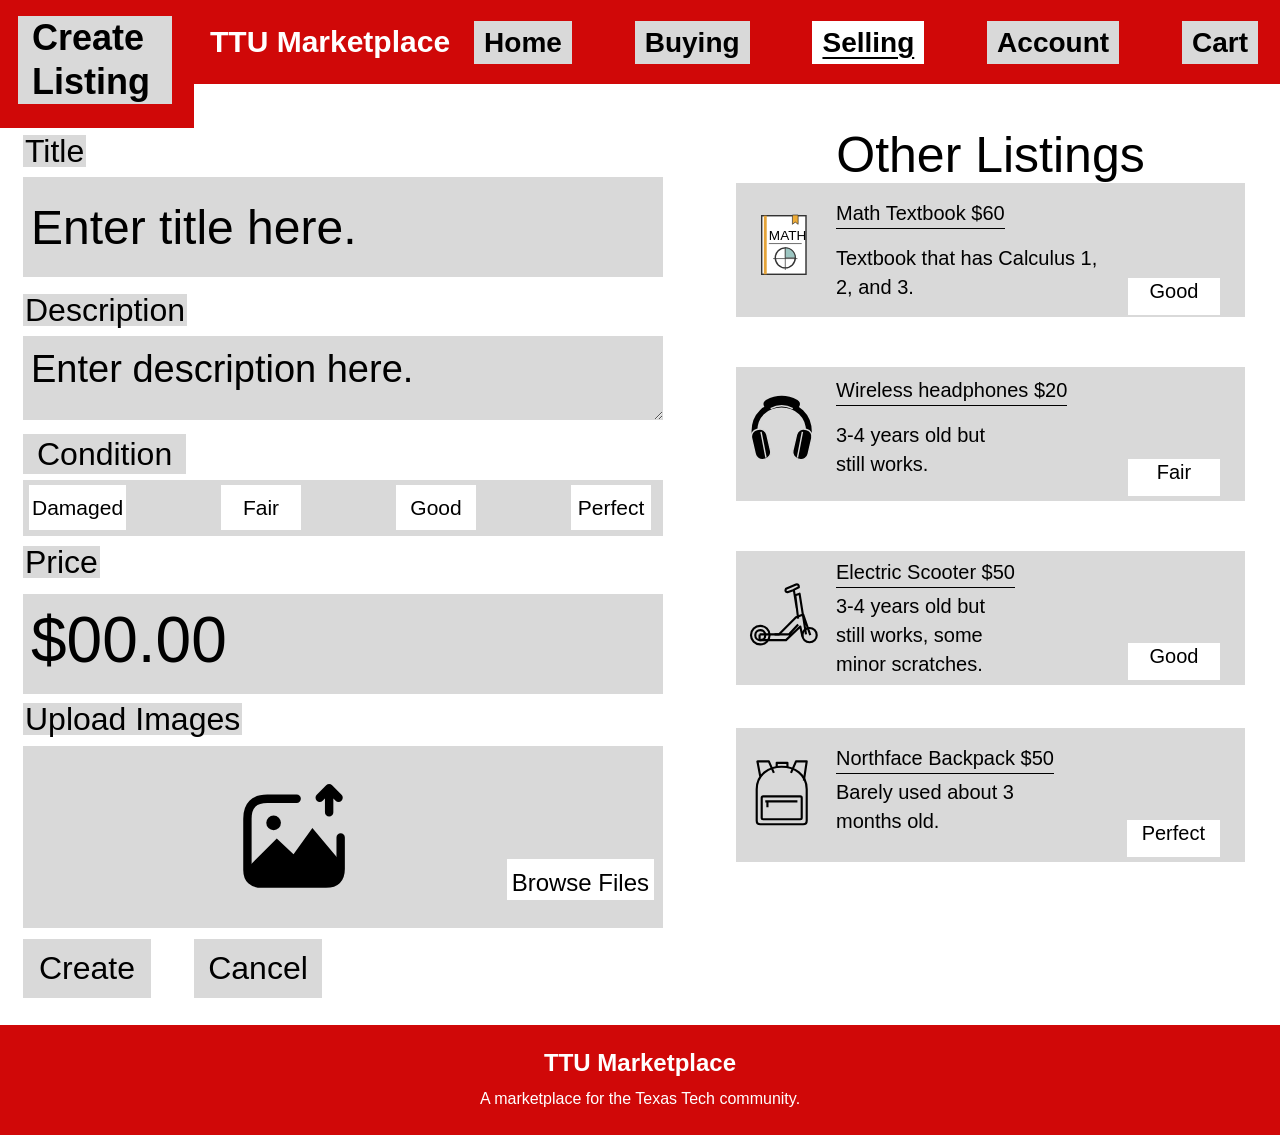
==== index.html @ 95446a42 "Add Alex Long Create Listing page files and individual report" ====
<!DOCTYPE html>
<!-- Alex Long — Create Listing page -->
<html lang="en">
<head>
  <meta charset="utf-8">
  <meta name="viewport" content="width=device-width, initial-scale=1">
  <title>Create Listing | TTU Marketplace</title>
  <link rel="stylesheet" href="css/styles.css">
</head>
<body>
  <header class="header"><div class="current-page"><span>Create<br>Listing</span></div><a class="brand" href="index.html">TTU Marketplace</a><nav aria-label="Main navigation"><a href="index.html">Home</a><a href="#other-listings">Buying</a><a href="#listing-form" aria-current="page">Selling</a><button type="button">Account</button><button type="button">Cart</button></nav></header>
  <main>
    <section aria-labelledby="create-listing-heading">
      <h1 id="create-listing-heading" class="visually-hidden">Create Listing</h1>
    <form id="listing-form" class="listing-form">
      <div class="field title-field"><label for="title">Title</label><input id="title" name="title" placeholder="Enter title here." required></div>
      <div class="field description-field"><label for="description">Description</label><textarea id="description" name="description" placeholder="Enter description here." required></textarea></div>
      <fieldset class="condition-field"><legend>Condition</legend><div class="conditions">
        <label><input type="radio" name="condition" value="Damaged" required><span>Damaged</span></label>
        <label><input type="radio" name="condition" value="Fair"><span>Fair</span></label>
        <label><input type="radio" name="condition" value="Good"><span>Good</span></label>
        <label><input type="radio" name="condition" value="Perfect"><span>Perfect</span></label>
      </div></fieldset>
      <div class="field price-field"><label for="price">Price</label><input id="price" name="price" type="number" min="0" step="0.01" inputmode="decimal" placeholder="$00.00" required></div>
      <div class="field upload-field"><label for="images">Upload Images</label><div class="upload-area"><img class="upload-icon" src="images/upload.svg" alt=""><label class="browse" for="images">Browse Files</label><input id="images" type="file" accept="image/*" multiple><span id="file-status" aria-live="polite"></span></div></div>
      <div class="actions"><button type="submit">Create</button><button type="reset">Cancel</button></div>
      <p id="form-status" role="status"></p>
    </form>
    </section>
    <section id="other-listings" class="other-listings" aria-labelledby="listings-heading">
      <h2 id="listings-heading">Other Listings</h2>
      <div class="cards">
        <article class="card"><img src="images/book.svg" alt="Math textbook"><div class="card-copy"><h2>Math Textbook $60</h2><p>Textbook that has Calculus 1,<br>2, and 3.</p></div><span class="badge">Good</span></article>
        <article class="card"><img src="images/headphones.svg" alt="Wireless headphones"><div class="card-copy"><h2>Wireless headphones $20</h2><p>3-4 years old but<br>still works.</p></div><span class="badge">Fair</span></article>
        <article class="card"><img src="images/scooter.svg" alt="Electric scooter"><div class="card-copy"><h2>Electric Scooter $50</h2><p>3-4 years old but<br>still works, some<br>minor scratches.</p></div><span class="badge">Good</span></article>
        <article class="card"><img src="images/backpack.svg" alt="Northface backpack"><div class="card-copy"><h2>Northface Backpack $50</h2><p>Barely used about 3<br>months old.</p></div><span class="badge">Perfect</span></article>
      </div>
    </section>
  </main>
  <footer class="footer"><a href="index.html">TTU Marketplace</a><p>A marketplace for the Texas Tech community.</p></footer>
  <script>
    const form = document.querySelector('form');
    const images = document.querySelector('#images');
    images.addEventListener('change', () => {
      document.querySelector('#file-status').textContent = images.files.length ? `${images.files.length} image(s) selected` : '';
    });
    form.addEventListener('reset', () => {
      document.querySelector('#file-status').textContent = '';
      document.querySelector('#form-status').textContent = '';
    });
    form.addEventListener('submit', event => {
      event.preventDefault();
      document.querySelector('#form-status').textContent = 'Listing preview complete. Publishing requires a connected marketplace service.';
    });
  </script>
</body>
</html>
---- css/styles.css ----
* { box-sizing: border-box; -webkit-font-smoothing: antialiased; }
html { min-height: 100%; }
a { text-decoration: none; }
button, input, textarea { font-family: inherit; }
button, a, label.browse { -webkit-tap-highlight-color: transparent; }
:focus-visible { outline: 2px solid #4a90e2; outline-offset: 3px; }

:root { font-family: Arial, Helvetica, sans-serif; color: #000; background: #fff; }
body { margin: 0; }
.header { height: 84px; background: #d00808; display: flex; align-items: center; position: relative; padding-left: 210px; gap: 40px; }
.current-page { position: absolute; top: 0; left: 0; width: 194px; height: 128px; background: #d00808; padding: 16px 22px 18px 18px; }
.current-page span { display: block; background: #d9d9d9; font-size: 36px; font-weight: 700; line-height: 44px; padding-left: 14px; }
.brand { color: white; font-size: 36px; font-weight: 700; white-space: nowrap; }
nav { display: flex; flex: 1; justify-content: space-between; align-items: center; padding-right: 22px; gap: 25px; }
nav a, nav button { background: #d9d9d9; color: #000; font-size: 36px; font-weight: 700; line-height: 43px; padding: 0 10px; border: 0; white-space: nowrap; }
main { display: grid; grid-template-columns: 640px 509px; justify-content: space-between; padding: 44px 78px 27px 23px; gap: 60px; }
.listing-form { padding-top: 7px; }
.field > label, legend { display: table; font-size: 32px; line-height: 32px; background: #d9d9d9; padding: 0 2px; margin-bottom: 10px; }
.field input:not([type=file]), textarea { display: block; border: 0; border-radius: 0; background: #d9d9d9; width: 100%; font: inherit; color: #000; padding: 12px 8px; }
input::placeholder, textarea::placeholder { color: #000; opacity: 1; }
.title-field input { height: 100px; font-size: 48px !important; }
.title-field { margin-bottom: 17px; }
.description-field textarea { height: 84px; resize: vertical; font-size: 46px; white-space: nowrap; }
.description-field { margin-bottom: 14px; }
fieldset { border: 0; padding: 0; margin: 0 0 10px; min-width: 0; }
legend { padding: 4px 14px; margin-bottom: 6px; line-height: 32px; }
.conditions { background: #d9d9d9; height: 56px; padding: 5px 12px 5px 6px; display: flex; justify-content: space-between; gap: 12px; }
.conditions label { position: relative; cursor: pointer; }
.conditions input { position: absolute; opacity: 0; }
.conditions span { display: grid; place-items: center; background: #fff; height: 45px; min-width: 106px; padding: 0 3px; font-size: 24px; }
.conditions input:checked + span { outline: 3px solid #d00808; outline-offset: -3px; }
.conditions input:focus-visible + span { outline: 3px solid #4a90e2; }
.price-field { margin-bottom: 9px; }
.price-field label { margin-bottom: 16px; }
.price-field input { height: 100px; font-size: 64px !important; padding-top: 3px !important; }
.upload-field > label { margin-bottom: 11px; }
.upload-area { height: 182px; background: #d9d9d9; position: relative; display: flex; align-items: center; justify-content: center; }
.upload-icon { width: 110px; height: 110px; margin-right: 100px; }
.browse { position: absolute; right: 9px; bottom: 28px; font-size: 24px; background: white; padding: 10px 5px 3px; cursor: pointer; }
input[type=file] { position: absolute; width: 1px; height: 1px; opacity: 0; }
.upload-area:focus-within { outline: 2px solid #4a90e2; }
#file-status { position: absolute; left: 12px; bottom: 10px; font-size: 16px; }
.actions { display: flex; gap: 43px; margin-top: 11px; }
.actions button { background: #d9d9d9; border: 0; font: inherit; font-size: 32px; width: 128px; height: 59px; cursor: pointer; }
#form-status { font-size: 16px; margin: 8px 0 0; }
#form-status:empty { display: none; }
.other-listings > h2 { text-align: center; font-size: 50px; font-weight: 400; line-height: 55px; margin: 0 0 0; white-space: nowrap; }
.cards { display: grid; gap: 50px; }
.card { height: 134px; background: #d9d9d9; position: relative; padding: 16px 12px 12px 120px; }
.card > img { position: absolute; width: 88px; height: 88px; left: 28px; top: 20px; object-fit: contain; }
.card h2 { display: table; font-size: 24px; font-weight: 400; line-height: 29px; margin: 0 0 15px; border-bottom: 1px solid black; white-space: nowrap; }
.card p { font-size: 24px; line-height: 29px; margin: 0; }
.badge { position: absolute; bottom: 2px; right: 25px; background: white; font-size: 24px; padding: 2px 15px 12px; min-width: 92px; text-align: center; }
.card:nth-child(2) { padding-left: 134px; padding-top: 9px; }
.card:nth-child(3) { padding-left: 134px; padding-top: 7px; }
.card:nth-child(3) h2, .card:nth-child(4) h2 { margin-bottom: 4px; }
.card:nth-child(4) { margin-top: -7px; }
.card:nth-child(4) .badge, .card:nth-child(2) .badge, .card:nth-child(3) .badge { bottom: 5px; }
@media (min-width: 1001px) and (max-width: 1439px) {
  .header { gap: 24px; }
  .brand { font-size: 30px; }
  nav { gap: 12px; }
  nav a, nav button { font-size: 28px; }
  main { grid-template-columns: minmax(0, 640px) minmax(360px, 509px); padding-right: 35px; gap: 55px; }
  .description-field textarea { font-size: 38px; }
  .card { padding-left: 100px !important; }
  .card > img { left: 10px; width: 75px; }
  .card h2, .card p, .badge { font-size: 20px; }
  .conditions span { min-width: 80px; font-size: 21px; }
}
@media (max-width: 1000px) {
  .header { height: auto; min-height: 84px; padding: 16px; flex-wrap: wrap; gap: 18px; }
  .current-page { position: static; width: auto; height: auto; padding: 0; }
  .current-page span { font-size: 24px; line-height: 28px; padding: 4px 10px; }
  .brand { font-size: 28px; }
  nav { flex-basis: 100%; padding: 0; gap: 10px; flex-wrap: wrap; }
  nav a, nav button { font-size: 23px; line-height: 32px; }
  main { grid-template-columns: minmax(0, 640px); justify-content: center; padding: 24px 18px; gap: 36px; }
  .other-listings { width: 100%; max-width: 509px; justify-self: center; }
  .other-listings > h2 { font-size: 40px; }
  .cards { gap: 24px; }
  .conditions { gap: 8px; padding-right: 6px; }
  .conditions label { flex: 1; }
  .conditions span { min-width: 0; font-size: clamp(16px, 3.8vw, 24px); }
  .title-field input, .description-field textarea { font-size: clamp(24px, 5.4vw, 46px) !important; }
  .card { padding-left: 100px !important; }
  .card > img { left: 10px; width: 75px; }
  .card h2, .card p, .badge { font-size: clamp(16px, 3.8vw, 24px); }
  .badge { right: 10px; min-width: 72px; padding: 2px 8px 8px; }
}

/* Shared page elements: use these classes on every page. */
body { min-height: 100vh; display: flex; flex-direction: column; }
main { flex: 1; }
main > section { min-width: 0; }
.footer { background: #d00808; color: #fff; padding: 24px; text-align: center; }
.footer a { color: inherit; font-size: 24px; font-weight: 700; }
.footer p { margin: 10px 0 0; line-height: 1.5; }
.visually-hidden { position: absolute; width: 1px; height: 1px; padding: 0; margin: -1px; overflow: hidden; clip-path: inset(50%); white-space: nowrap; border: 0; }

/* Shared navigation and the Create Listing page. */
nav a[aria-current="page"] { background: #fff; text-decoration: underline; text-underline-offset: 5px; }
nav a:hover, .actions button:hover, .cancel-button:hover { background: #eee; }
.actions .cancel-button { display: grid; place-items: center; width: 128px; height: 59px; background: #d9d9d9; color: #000; font-size: 32px; }
.field input:focus, .field textarea:focus { outline: 2px solid #4a90e2; outline-offset: 3px; }

@media (min-width: 1001px) and (max-width: 1250px) {
  .header { height: auto; min-height: 84px; padding: 16px; flex-wrap: wrap; gap: 18px; }
  .current-page { position: static; width: auto; height: auto; padding: 0; }
  .current-page span { font-size: 24px; line-height: 28px; padding: 4px 10px; }
  .brand { font-size: 28px; }
  nav { flex-basis: 100%; padding: 0; gap: 10px; flex-wrap: wrap; }
  nav a { font-size: 23px; line-height: 32px; }
}
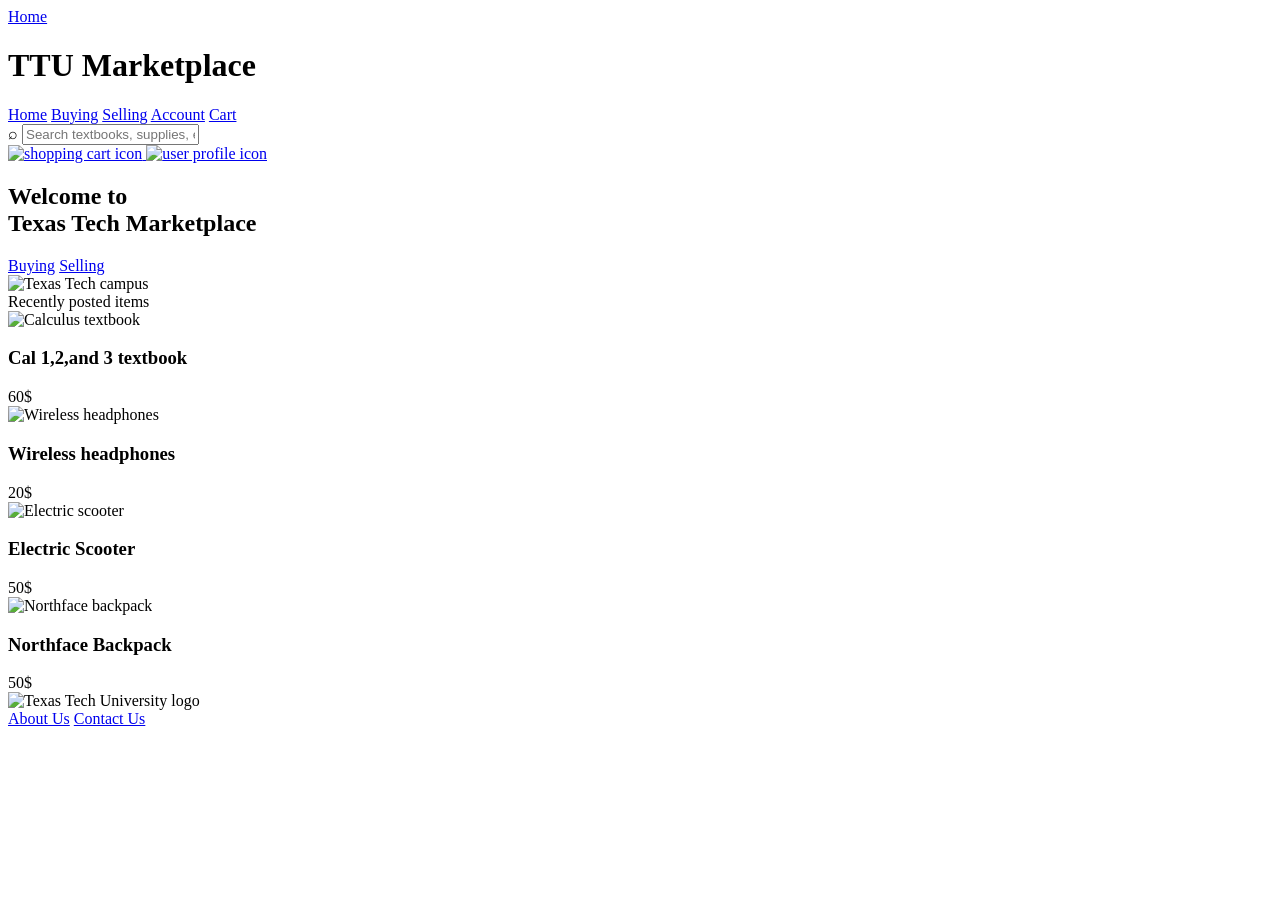
==== commit 534aa32e: "Add initial HTML structure for TTU Marketplace" ====
--- a/index.html
+++ b/index.html
@@ -1,57 +1,180 @@
 <!DOCTYPE html>
-<!-- Alex Long — Create Listing page -->
 <html lang="en">
 <head>
-  <meta charset="utf-8">
-  <meta name="viewport" content="width=device-width, initial-scale=1">
-  <title>Create Listing | TTU Marketplace</title>
-  <link rel="stylesheet" href="css/styles.css">
+    <meta charset="UTF-8">
+    <meta name="viewport" content="width=device-width, initial-scale=1.0">
+    <title>TTU Marketplace</title>
+
+    <link rel="stylesheet" href="global.css">
+    <link rel="stylesheet" href="style.css">
 </head>
+
 <body>
-  <header class="header"><div class="current-page"><span>Create<br>Listing</span></div><a class="brand" href="index.html">TTU Marketplace</a><nav aria-label="Main navigation"><a href="index.html">Home</a><a href="#other-listings">Buying</a><a href="#listing-form" aria-current="page">Selling</a><button type="button">Account</button><button type="button">Cart</button></nav></header>
-  <main>
-    <section aria-labelledby="create-listing-heading">
-      <h1 id="create-listing-heading" class="visually-hidden">Create Listing</h1>
-    <form id="listing-form" class="listing-form">
-      <div class="field title-field"><label for="title">Title</label><input id="title" name="title" placeholder="Enter title here." required></div>
-      <div class="field description-field"><label for="description">Description</label><textarea id="description" name="description" placeholder="Enter description here." required></textarea></div>
-      <fieldset class="condition-field"><legend>Condition</legend><div class="conditions">
-        <label><input type="radio" name="condition" value="Damaged" required><span>Damaged</span></label>
-        <label><input type="radio" name="condition" value="Fair"><span>Fair</span></label>
-        <label><input type="radio" name="condition" value="Good"><span>Good</span></label>
-        <label><input type="radio" name="condition" value="Perfect"><span>Perfect</span></label>
-      </div></fieldset>
-      <div class="field price-field"><label for="price">Price</label><input id="price" name="price" type="number" min="0" step="0.01" inputmode="decimal" placeholder="$00.00" required></div>
-      <div class="field upload-field"><label for="images">Upload Images</label><div class="upload-area"><img class="upload-icon" src="images/upload.svg" alt=""><label class="browse" for="images">Browse Files</label><input id="images" type="file" accept="image/*" multiple><span id="file-status" aria-live="polite"></span></div></div>
-      <div class="actions"><button type="submit">Create</button><button type="reset">Cancel</button></div>
-      <p id="form-status" role="status"></p>
-    </form>
-    </section>
-    <section id="other-listings" class="other-listings" aria-labelledby="listings-heading">
-      <h2 id="listings-heading">Other Listings</h2>
-      <div class="cards">
-        <article class="card"><img src="images/book.svg" alt="Math textbook"><div class="card-copy"><h2>Math Textbook $60</h2><p>Textbook that has Calculus 1,<br>2, and 3.</p></div><span class="badge">Good</span></article>
-        <article class="card"><img src="images/headphones.svg" alt="Wireless headphones"><div class="card-copy"><h2>Wireless headphones $20</h2><p>3-4 years old but<br>still works.</p></div><span class="badge">Fair</span></article>
-        <article class="card"><img src="images/scooter.svg" alt="Electric scooter"><div class="card-copy"><h2>Electric Scooter $50</h2><p>3-4 years old but<br>still works, some<br>minor scratches.</p></div><span class="badge">Good</span></article>
-        <article class="card"><img src="images/backpack.svg" alt="Northface backpack"><div class="card-copy"><h2>Northface Backpack $50</h2><p>Barely used about 3<br>months old.</p></div><span class="badge">Perfect</span></article>
-      </div>
-    </section>
-  </main>
-  <footer class="footer"><a href="index.html">TTU Marketplace</a><p>A marketplace for the Texas Tech community.</p></footer>
-  <script>
-    const form = document.querySelector('form');
-    const images = document.querySelector('#images');
-    images.addEventListener('change', () => {
-      document.querySelector('#file-status').textContent = images.files.length ? `${images.files.length} image(s) selected` : '';
-    });
-    form.addEventListener('reset', () => {
-      document.querySelector('#file-status').textContent = '';
-      document.querySelector('#form-status').textContent = '';
-    });
-    form.addEventListener('submit', event => {
-      event.preventDefault();
-      document.querySelector('#form-status').textContent = 'Listing preview complete. Publishing requires a connected marketplace service.';
-    });
-  </script>
+
+    <header class="header">
+
+        <div class="header-left">
+            <a href="index.html" class="home-tab">Home</a>
+            <h1>TTU Marketplace</h1>
+        </div>
+
+        <nav class="navigation">
+            <a href="index.html">Home</a>
+            <a href="#">Buying</a>
+            <a href="#">Selling</a>
+            <a href="#">Account</a>
+            <a href="#">Cart</a>
+        </nav>
+
+        <div class="header-bottom">
+
+            <div class="search-box">
+                <span class="search-icon">⌕</span>
+                <input
+                    type="text"
+                    placeholder="Search textbooks, supplies, electronics, and more..."
+                >
+            </div>
+
+            <a href="#" class="cart-icon" aria-label="Shopping cart">
+                <img src="cart.png" alt="shopping cart icon" width="30" height="30">
+            </a>
+
+            <a href="#" class="profile" aria-label="User profile">
+                <img src="profile.png" alt="user profile icon" width="30" height="30">
+            </a>
+
+        </div>
+
+    </header>
+
+
+    <main>
+
+        <!-- Welcome section -->
+
+        <section class="hero">
+
+            <div class="hero-content">
+
+                <h2>
+                    Welcome to<br>
+                    Texas Tech Marketplace
+                </h2>
+
+                <div class="hero-buttons">
+                    <a href="#" class="buy-button">Buying</a>
+                    <a href="#" class="sell-button">Selling</a>
+                </div>
+
+            </div>
+
+            <div class="hero-image">
+                <img src="school.jpg"
+                     alt="Texas Tech campus">
+            </div>
+
+        </section>
+
+
+        <!-- Recently posted products -->
+
+        <section class="products-section">
+
+            <div class="section-heading">
+                Recently posted items
+            </div>
+
+            <div class="products-container">
+
+                <!-- Product 1 -->
+
+                <article class="product-card">
+
+                    <div class="product-image">
+                        <img src="book.svg"
+                             alt="Calculus textbook">
+                    </div>
+
+                    <div class="product-info">
+                        <h3>Cal 1,2,and 3 textbook</h3>
+                        <span class="price">60$</span>
+                    </div>
+
+                </article>
+
+
+                <!-- Product 2 -->
+
+                <article class="product-card">
+
+                    <div class="product-image">
+                        <img src="headphones.svg" 
+                             alt="Wireless headphones">
+                    </div>
+
+                    <div class="product-info">
+                        <h3>Wireless headphones</h3>
+                        <span class="price">20$</span>
+                    </div>
+
+                </article>
+
+
+                <!-- Product 3 -->
+
+                <article class="product-card">
+
+                    <div class="product-image">
+                        <img src="scooter.svg"
+                             alt="Electric scooter">
+                    </div>
+
+                    <div class="product-info">
+                        <h3>Electric Scooter</h3>
+                        <span class="price">50$</span>
+                    </div>
+
+                </article>
+
+
+                <!-- Product 4 -->
+
+                <article class="product-card">
+
+                    <div class="product-image">
+                        <img src="backpack.svg"
+                             alt="Northface backpack">
+                    </div>
+
+                    <div class="product-info">
+                        <h3>Northface Backpack</h3>
+                        <span class="price">50$</span>
+                    </div>
+
+                </article>
+
+            </div>
+
+        </section>
+
+    </main>
+
+
+    <!-- Footer -->
+
+    <footer class="footer">
+
+        <div class="ttu-logo">
+            <img src="ttu logo.png" alt="Texas Tech University logo" width="50" height="50">
+        </div>
+
+        <div class="footer-links">
+            <a href="#">About Us</a>
+            <a href="#">Contact Us</a>
+        </div>
+
+    </footer>
+
 </body>
 </html>
